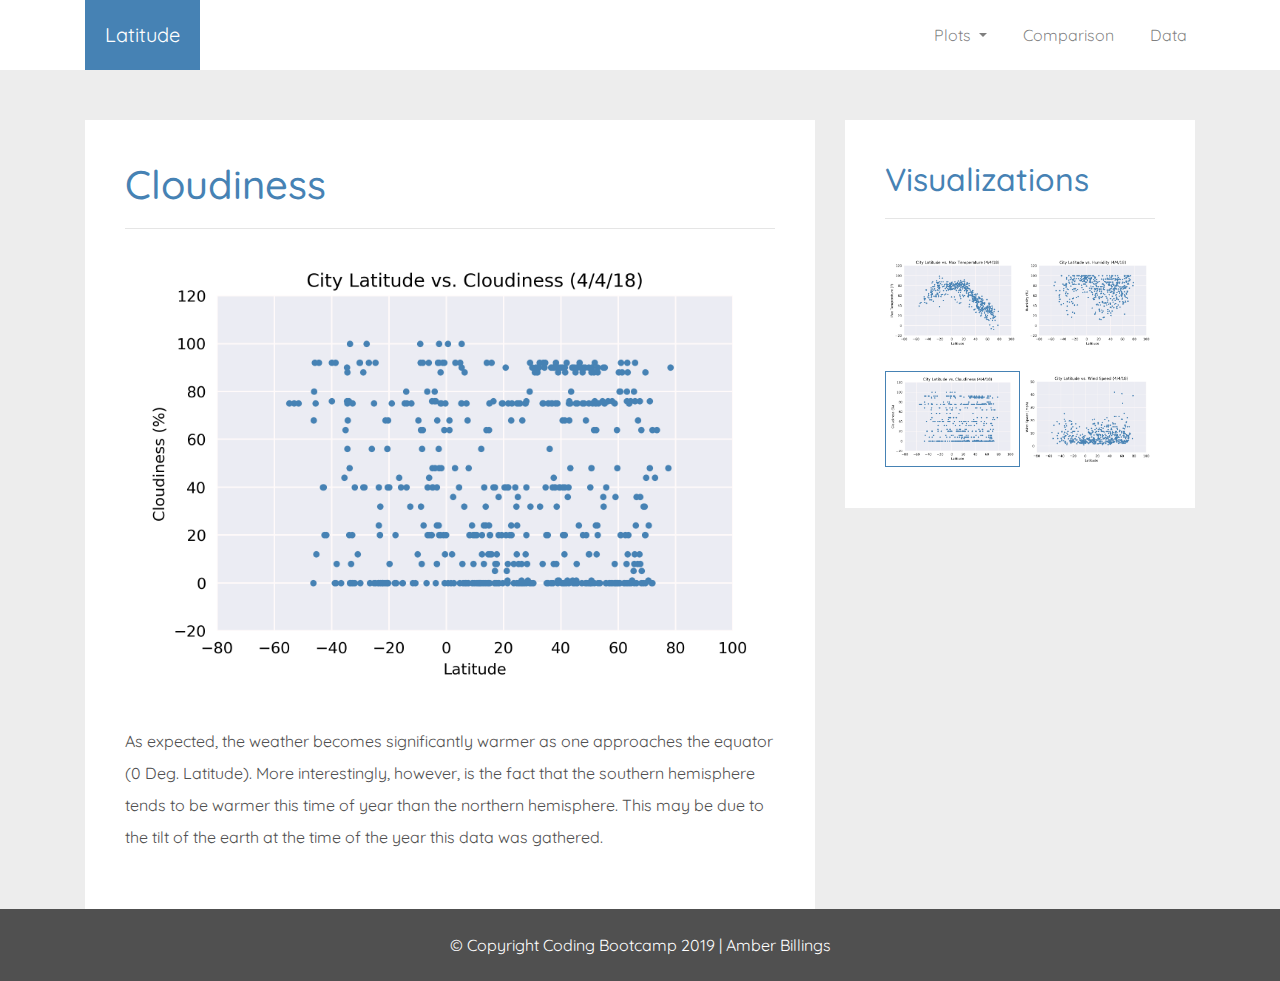
==== cloudiness.html @ 482e5c69 "Homework 8 Upload" ====
<!DOCTYPE html>
<html lang="en">

    <head>
        <meta charset="UTF-8">
        <title>Latitude – Cloudiness</title>
        <link rel="stylesheet" href="https://stackpath.bootstrapcdn.com/bootstrap/4.3.1/css/bootstrap.min.css" integrity="sha384-ggOyR0iXCbMQv3Xipma34MD+dH/1fQ784/j6cY/iJTQUOhcWr7x9JvoRxT2MZw1T" crossorigin="anonymous">
        <link rel="stylesheet" href="style.css">
        <link href="https://fonts.googleapis.com/css?family=Quicksand:400,500,700" rel="stylesheet">

        <script src="https://code.jquery.com/jquery-3.3.1.slim.min.js" integrity="sha384-q8i/X+965DzO0rT7abK41JStQIAqVgRVzpbzo5smXKp4YfRvH+8abtTE1Pi6jizo" crossorigin="anonymous"></script>
        <script src="https://cdnjs.cloudflare.com/ajax/libs/popper.js/1.14.7/umd/popper.min.js" integrity="sha384-UO2eT0CpHqdSJQ6hJty5KVphtPhzWj9WO1clHTMGa3JDZwrnQq4sF86dIHNDz0W1" crossorigin="anonymous"></script>
        <script src="https://stackpath.bootstrapcdn.com/bootstrap/4.3.1/js/bootstrap.min.js" integrity="sha384-JjSmVgyd0p3pXB1rRibZUAYoIIy6OrQ6VrjIEaFf/nJGzIxFDsf4x0xIM+B07jRM" crossorigin="anonymous"></script>

    </head>

    <body>

    <div class="wrapper">

        <div class="white-bar">

        </div>

        <div class="container">

        <nav class="navbar navbar-expand-lg navbar-light bg-light">

            <a class="navbar-brand" href="index.html">Latitude</a>
                <button class="navbar-toggler" type="button" data-toggle="collapse" data-target="#navbarSupportedContent" aria-controls="navbarSupportedContent" aria-expanded="false" aria-label="Toggle navigation">
                    <span class="navbar-toggler-icon"></span>
                </button>
                  
                <div class="collapse navbar-collapse" id="navbarSupportedContent">
                    <ul class="nav navbar-nav ml-auto justify-content-end">
                        
                        <li class="nav-item dropdown">
                            <a class="nav-link dropdown-toggle" href="#" id="navbarDropdown" role="button" data-toggle="dropdown" aria-haspopup="true" aria-expanded="false">
                            Plots
                            </a>
                        <div class="dropdown-menu" aria-labelledby="navbarDropdown">
                            <a class="dropdown-item" href="temperature.html">Max Temperature</a>
                            <a class="dropdown-item" href="humidity.html">Humidity</a>
                            <a class="dropdown-item" href="cloudiness.html">Cloudiness</a>
                            <a class="dropdown-item" href="windspeed.html">Wind Speed</a>
                        </div>
                        </li>
                        
                        <li class="nav-item">
                            <a class="nav-link" href="comparisons.html">Comparison</a>
                        </li>

                        <li class="nav-item">
                            <a class="nav-link" href="data.html">Data</a>
                        </li>
                      
                      </ul>

                    </div>

        </nav>

            <div class="row small-gutters">
                    
                <div class="col-md-8 col-sm-12">
                    <div class="inner-col">
                        <h1>
                            Cloudiness
                        </h1>

                        <hr />

                        <img src="images/lat_v_cloud.png" alt="Latitude vs. Cloudiness" width="100%" style="margin-bottom: 20px">

                        <p>
                            As expected, the weather becomes significantly warmer as one approaches 
                            the equator (0 Deg. Latitude). More interestingly, however, is the fact 
                            that the southern hemisphere tends to be warmer this time of year than 
                            the northern hemisphere. This may be due to the tilt of the earth at the 
                            time of the year this data was gathered.
                        </p>
                    </div>
                </div>
                
                <div class="col-md-4 col-sm-12">
                        <div class="inner-col">
                            <h2>Visualizations</h2>
                            <hr />
                            <a href="temperature.html">
                                <img src="images/lat_v_temp.png" alt="Latitude vs. Temperature" width="50%">
                            </a>
                            <a href="humidity.html">
                                <img src="images/lat_v_humid.png" alt="Latitude vs. Humidity" width="50%">
                            </a>
                            <a href="cloudiness.html">
                                <img class="img-selected" src="images/lat_v_cloud.png" alt="Latitude vs. Cloudiness" width="50%">
                            </a>
                            <a href="windspeed.html">
                                <img src="images/lat_v_wind.png" alt="Latitude vs. Wind Speed" width="50%">
                            </a>
                        </div>
                    </div>
            </div>


        </div>

        <div class="push">
        </div>

    </div>

        <footer id="footer">
            <p>&copy; Copyright Coding Bootcamp 2019 | Amber Billings</p>
        </footer>

        

    </body>

</html>
---- style.css ----
body {
    font-family: 'Quicksand', sans-serif;
    background-color: #EDEDED;
}

.white-bar {
    background-color: white;
    width: 100%;
    height: 70px;
    z-index: 0;
    position: absolute;
}

.navbar {
    background-color: white !important;
    padding: 0px;
}

.nav-item a {
    margin-left: 20px;
}

.container {
    margin-top: 0px;
}
.navbar-brand {
    background-color: steelblue;
    padding: 20px;
    margin: 0px;
}

.navbar-brand {
    color: white !important;
}

.navbar-collapse {
    float: right;
}

.inner-col {
    margin-top: 50px;
    background-color: white;
    padding: 40px;
    overflow: hidden;
}

h1 {
    color: steelblue;
    margin-bottom: 20px;
}

h2 {
    color: steelblue;
    margin-bottom: 20px;
}

h3 {
    color: steelblue;
    margin-bottom: 20px;
    text-align: center;
}

.col-md-8 img {
    float: left;
    margin-right: 20px;
}

p {
    line-height: 2em;
    color: #505050;
}

#footer {
    width: 100%;
    background-color: #505050;
}

#footer p {
    color: white !important;
    text-align: center;
    padding: 20px;
}

html, body {
	height: 100%;
}

.wrapper {
	min-height: 100%;
	height: auto !important;
	height: 100%;
	margin: 0 auto -70px; 
}
.footer, .push {
	height: 70px; 
}

.col-md-4 {
    margin-bottom: 50px;
}

.img-selected {
    border: 1px solid steelblue;
}

.comparison {
    width: 50%;
    float: left;
}

.col-md-4 img {
    margin-top: 20px;
    float: left;
}

.comparison img {
    margin-bottom: 40px;
}

tr:nth-child(even) {
    background-color: #eeeeee;
}

.clear-float {
    clear: left;
}

@media (max-width: 992px) {

    .comparison {
        width: 100%;
    }

    .nav-item.dropdown {
        background-color: #b5cde1;
    }

    .dropdown-menu {
        border: 0px;
        border-radius: 0px;
    }
}
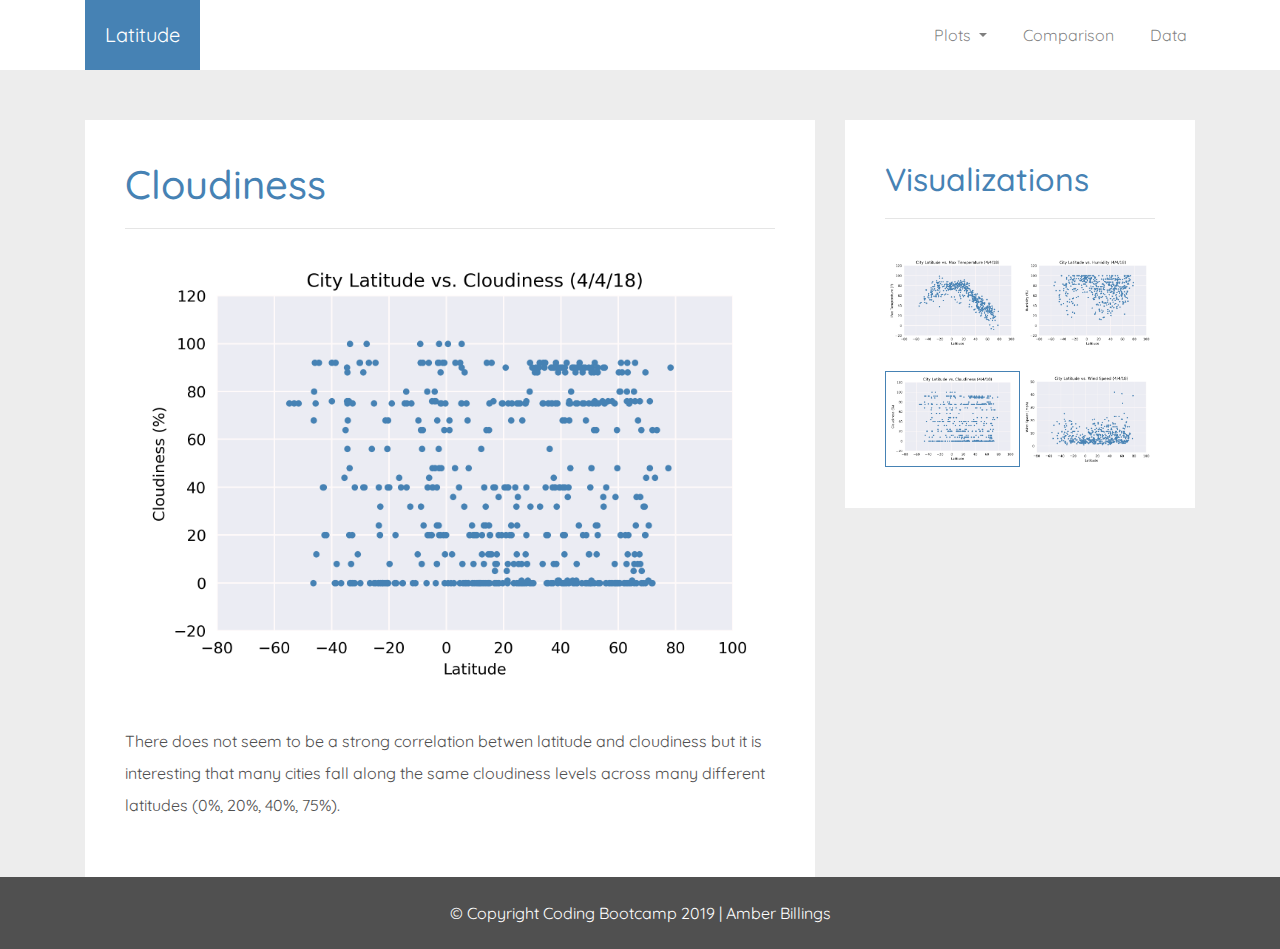
==== commit fefa3687: "Final Homework 9 Upload" ====
--- a/cloudiness.html
+++ b/cloudiness.html
@@ -2,7 +2,7 @@
 <html lang="en">
 
     <head>
-        <meta charset="UTF-8">
+        <meta charset="UTF-8" name="viewport" content="width=device-width, initial-scale=1">
         <title>Latitude – Cloudiness</title>
         <link rel="stylesheet" href="https://stackpath.bootstrapcdn.com/bootstrap/4.3.1/css/bootstrap.min.css" integrity="sha384-ggOyR0iXCbMQv3Xipma34MD+dH/1fQ784/j6cY/iJTQUOhcWr7x9JvoRxT2MZw1T" crossorigin="anonymous">
         <link rel="stylesheet" href="style.css">
@@ -62,7 +62,7 @@
 
             <div class="row small-gutters">
                     
-                <div class="col-md-8 col-sm-12">
+                <div class="col-lg-8 col-md-12 col-sm-12">
                     <div class="inner-col">
                         <h1>
                             Cloudiness
@@ -73,16 +73,14 @@
                         <img src="images/lat_v_cloud.png" alt="Latitude vs. Cloudiness" width="100%" style="margin-bottom: 20px">
 
                         <p>
-                            As expected, the weather becomes significantly warmer as one approaches 
-                            the equator (0 Deg. Latitude). More interestingly, however, is the fact 
-                            that the southern hemisphere tends to be warmer this time of year than 
-                            the northern hemisphere. This may be due to the tilt of the earth at the 
-                            time of the year this data was gathered.
+                            There does not seem to be a strong correlation betwen latitude and cloudiness 
+                            but it is interesting that many cities fall along the same cloudiness levels across 
+                            many different latitudes (0%, 20%, 40%, 75%).
                         </p>
                     </div>
                 </div>
                 
-                <div class="col-md-4 col-sm-12">
+                <div class="col-lg-4 col-md-12 col-sm-12">
                         <div class="inner-col">
                             <h2>Visualizations</h2>
                             <hr />
--- a/style.css
+++ b/style.css
@@ -60,7 +60,7 @@
     text-align: center;
 }
 
-.col-md-8 img {
+.col-lg-8 img {
     float: left;
     margin-right: 20px;
 }
@@ -95,7 +95,7 @@
 	height: 70px; 
 }
 
-.col-md-4 {
+.col-lg-4 {
     margin-bottom: 50px;
 }
 
@@ -108,7 +108,7 @@
     float: left;
 }
 
-.col-md-4 img {
+.col-lg-4 img {
     margin-top: 20px;
     float: left;
 }
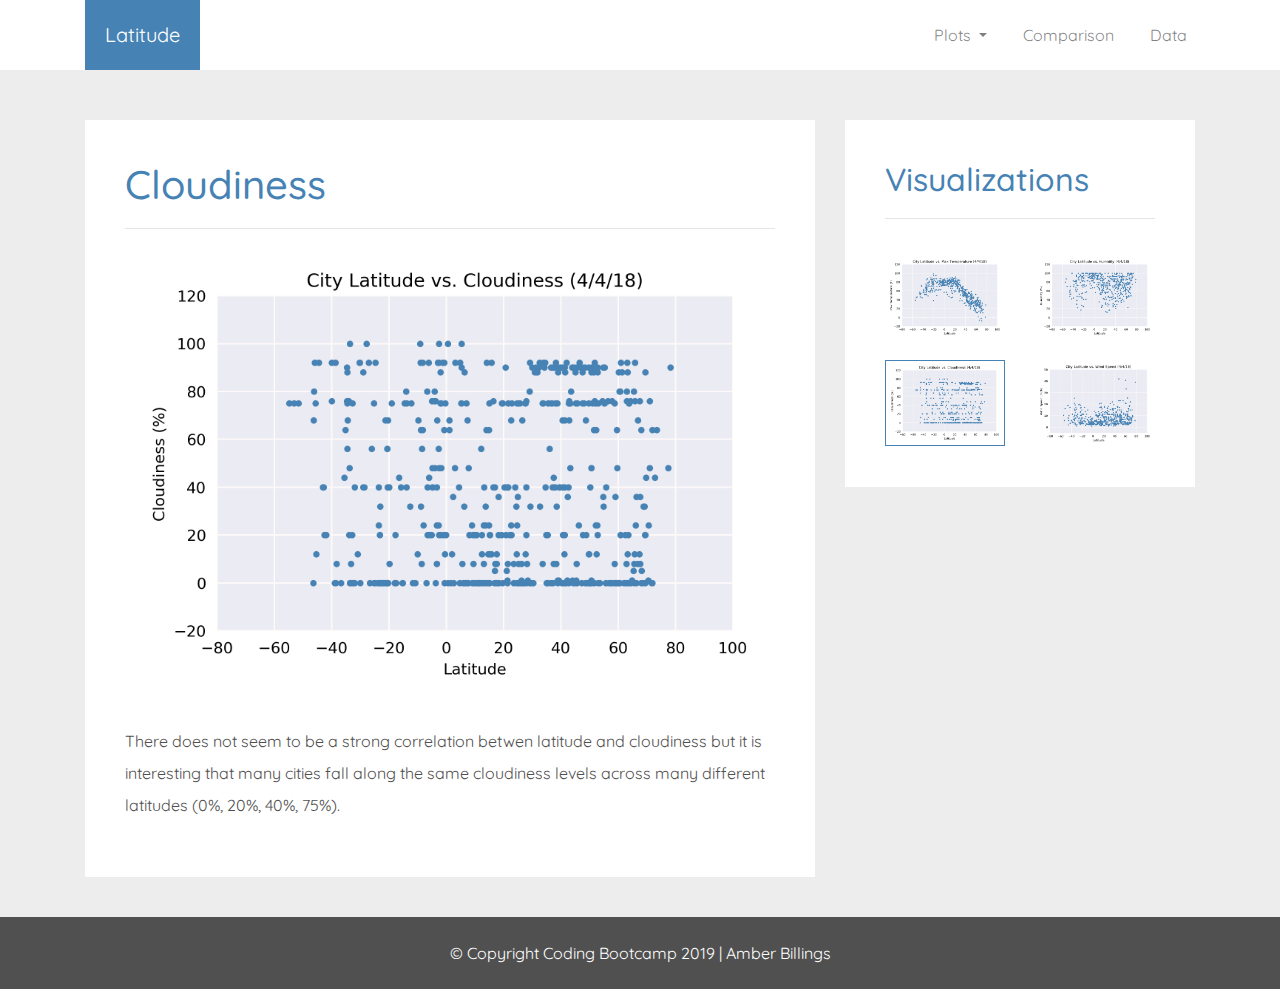
==== commit 65baff61: "Final homework upload" ====
--- a/cloudiness.html
+++ b/cloudiness.html
@@ -60,7 +60,7 @@
 
         </nav>
 
-            <div class="row small-gutters">
+            <div class="row">
                     
                 <div class="col-lg-8 col-md-12 col-sm-12">
                     <div class="inner-col">
@@ -84,20 +84,31 @@
                         <div class="inner-col">
                             <h2>Visualizations</h2>
                             <hr />
-                            <a href="temperature.html">
-                                <img src="images/lat_v_temp.png" alt="Latitude vs. Temperature" width="50%">
-                            </a>
-                            <a href="humidity.html">
-                                <img src="images/lat_v_humid.png" alt="Latitude vs. Humidity" width="50%">
-                            </a>
-                            <a href="cloudiness.html">
-                                <img class="img-selected" src="images/lat_v_cloud.png" alt="Latitude vs. Cloudiness" width="50%">
-                            </a>
-                            <a href="windspeed.html">
-                                <img src="images/lat_v_wind.png" alt="Latitude vs. Wind Speed" width="50%">
-                            </a>
+                            <div class="row">
+                                <div class="col-lg-6 col-md-3">
+                                    <a href="temperature.html">
+                                        <img src="images/lat_v_temp.png" alt="Latitude vs. Temperature">
+                                    </a>
+                                </div>
+                                <div class="col-lg-6 col-md-3">
+                                    <a href="humidity.html">
+                                        <img src="images/lat_v_humid.png" alt="Latitude vs. Humidity">
+                                    </a>
+                                </div>
+                                <div class="col-lg-6 col-md-3">
+                                    <a href="cloudiness.html">
+                                        <img class="img-selected" src="images/lat_v_cloud.png" alt="Latitude vs. Cloudiness">
+                                    </a>
+                                </div>
+                                <div class="col-lg-6 col-md-3">
+                                    <a href="windspeed.html">
+                                        <img src="images/lat_v_wind.png" alt="Latitude vs. Wind Speed">
+                                    </a>
+                                </div>
+                            </div>
                         </div>
-                    </div>
+                </div>
+
             </div>
 
 
--- a/style.css
+++ b/style.css
@@ -65,6 +65,10 @@
     margin-right: 20px;
 }
 
+.col-lg-8 {
+    margin-bottom: 40px;
+}
+
 p {
     line-height: 2em;
     color: #505050;
@@ -109,8 +113,8 @@
 }
 
 .col-lg-4 img {
+    width: 100%;
     margin-top: 20px;
-    float: left;
 }
 
 .comparison img {
@@ -139,4 +143,8 @@
         border: 0px;
         border-radius: 0px;
     }
+
+    .col-lg-8 {
+        margin-bottom: 0px;
+    }
 }